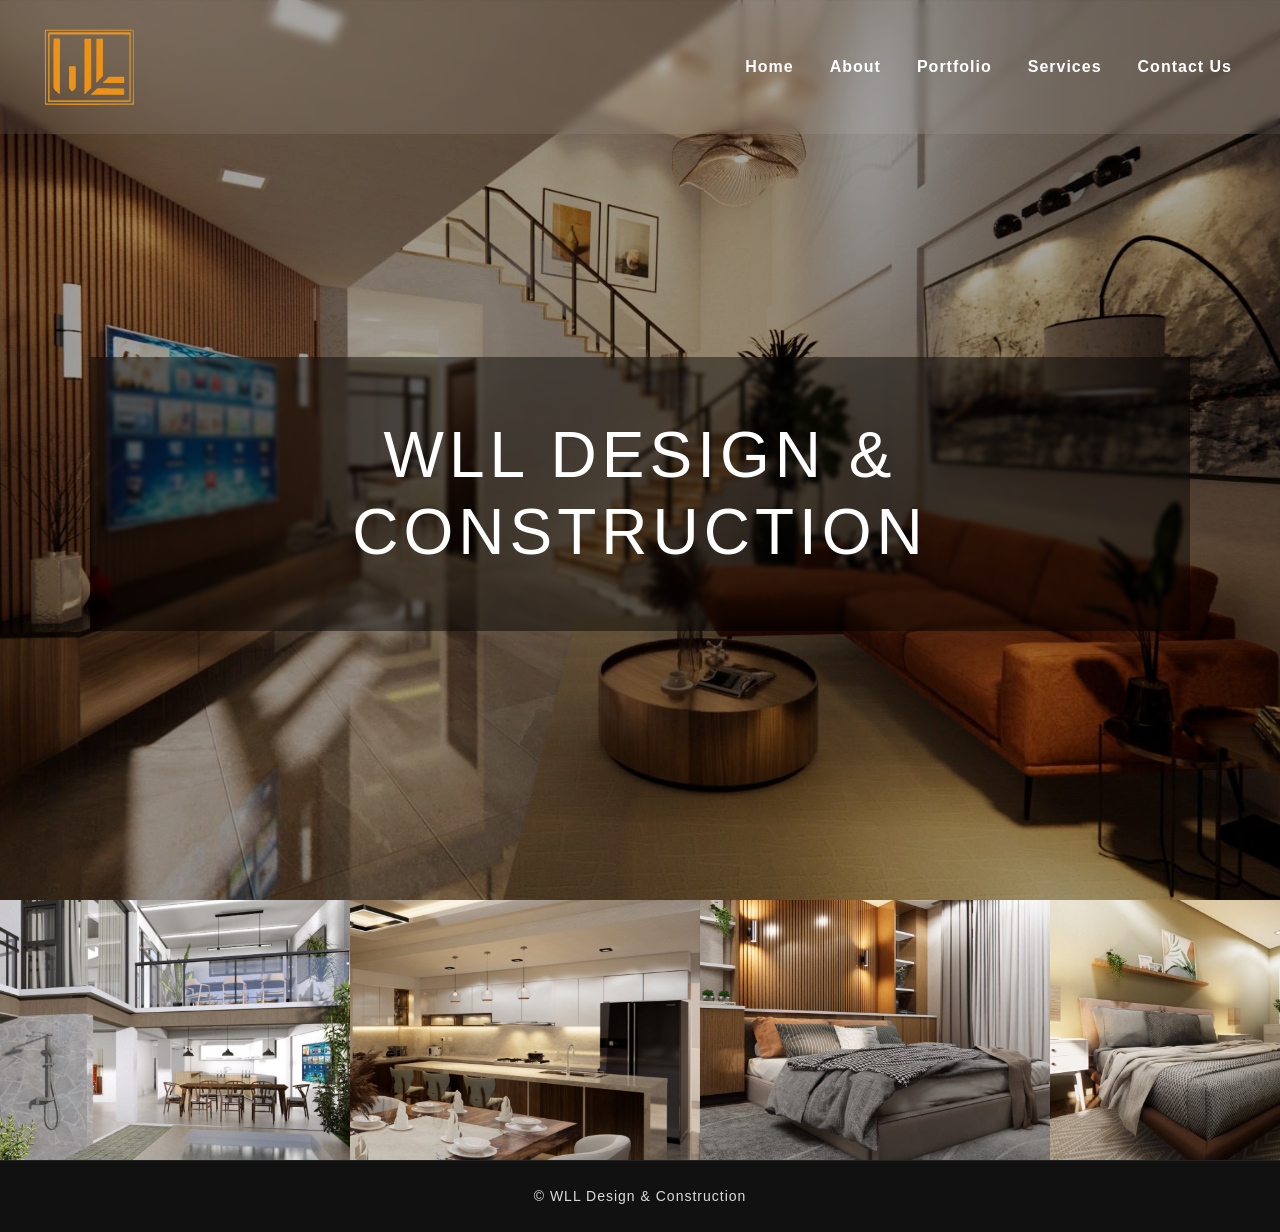
==== index.html @ c5331199 "Add files via upload" ====
<!DOCTYPE html>
<html lang="en">

<head>
    <meta charset="UTF-8">
    <meta name="viewport" content="width=device-width, initial-scale=1.0">

    <title>WLL Design & Construction</title>
    <link rel="icon" type="image/svg+xml" href="./assets/logo2.0.svg">

    <!-- Bootstrap CSS -->
    <link rel="stylesheet"
        href="https://cdn.jsdelivr.net/npm/bootstrap@4.0.0/dist/css/bootstrap.min.css">

    <!-- Your CSS -->
    <link rel="stylesheet" href="style.css">
</head>

<body>

    <!-- HERO SECTION -->
    <section class="hero-section">

        <!-- NAVBAR -->
        <nav class="navbar navbar-expand-lg navbar-light">

            <!-- LOGO -->
            <a class="navbar-brand WLLLogo" href="index.html">
                <img src="./assets/logo2.0.svg" alt="Logo">
            </a>

            <!-- TOGGLE BUTTON -->
            <button class="navbar-toggler" type="button" data-toggle="collapse"
                data-target="#navbarSupportedContent">

                <span class="navbar-toggler-icon"></span>

            </button>

            <!-- NAVIGATION -->
            <div class="collapse navbar-collapse" id="navbarSupportedContent">

                <ul class="navbar-nav">

                    <li class="nav-item active">
                        <a class="nav-link" href="index.html">Home</a>
                    </li>

                    <li class="nav-item">
                        <a class="nav-link" href="about.html">About</a>
                    </li>

                    <li class="nav-item">
                        <a class="nav-link" href="portfolio.html">Portfolio</a>
                    </li>

                    <li class="nav-item">
                        <a class="nav-link" href="service.html">Services</a>
                    </li>

                    <li class="nav-item">
                        <a class="nav-link" href="contact.html">Contact Us</a>
                    </li>

                </ul>

            </div>

        </nav>

        <!-- HERO CONTENT -->
        <div class="hero-content">

            <div class="hero-text-box">
                <h1>WLL DESIGN & CONSTRUCTION</h1>
            </div>

        </div>

    </section>

    <!-- MAIN CONTENT -->
    <main>

        <section class="gallery-section">

    <div class="gallery-track">

        <!-- ORIGINAL 16 -->

        <img src="./assets/1.png" alt="">
        <img src="./assets/2.png" alt="">
        <img src="./assets/3.png" alt="">
        <img src="./assets/4.png" alt="">
        <img src="./assets/5.png" alt="">
        <img src="./assets/6.png" alt="">
        <img src="./assets/7.png" alt="">
        <img src="./assets/8.png" alt="">
        <img src="./assets/9.png" alt="">
        <img src="./assets/10.png" alt="">
        <img src="./assets/11.png" alt="">
        <img src="./assets/12.png" alt="">
        <img src="./assets/13.png" alt="">
        <img src="./assets/14.png" alt="">
        <img src="./assets/15.png" alt="">
        <img src="./assets/16.png" alt="">


        <!-- DUPLICATE SAME 16 -->

        <img src="./assets/1.png" alt="">
        <img src="./assets/2.png" alt="">
        <img src="./assets/3.png" alt="">
        <img src="./assets/4.png" alt="">
        <img src="./assets/5.png" alt="">
        <img src="./assets/6.png" alt="">
        <img src="./assets/7.png" alt="">
        <img src="./assets/8.png" alt="">
        <img src="./assets/9.png" alt="">
        <img src="./assets/10.png" alt="">
        <img src="./assets/11.png" alt="">
        <img src="./assets/12.png" alt="">
        <img src="./assets/13.png" alt="">
        <img src="./assets/14.png" alt="">
        <img src="./assets/15.png" alt="">
        <img src="./assets/16.png" alt="">

    </div>

</section>

    </main>

    <!-- FOOTER -->
     <div class="footer">
        <footer>
            <p>© WLL Design & Construction</p>
        </footer>
    </div>
    <!-- REQUIRED SCRIPTS -->
    <script src="https://code.jquery.com/jquery-3.2.1.slim.min.js"></script>

    <script src="https://cdn.jsdelivr.net/npm/popper.js@1.12.9/dist/umd/popper.min.js"></script>

    <script src="https://cdn.jsdelivr.net/npm/bootstrap@4.0.0/dist/js/bootstrap.min.js"></script>

</body>

</html>
---- style.css ----
html,
body {
    margin: 0;
    padding: 0;
}

/* HERO SECTION */

.hero-section {
    background-image: url("./assets/BG.png");
    background-size: cover;
    background-position: center;
    background-repeat: no-repeat;
    min-height: 100vh;
    position: relative;
}

/* DARK OVERLAY */

.hero-section::before {
    content: "";
    position: absolute;
    inset: 0;
    background: rgba(0, 0, 0, 0.35);
}

/* KEEP CONTENT ABOVE OVERLAY */

.hero-section>* {
    position: relative;
    z-index: 2;
}

/* NAVBAR */

.navbar {
    padding: 12px 40px;
    position: sticky;
    top: 0;
    z-index: 1000;

    background: rgba(255, 255, 255, 0.08);
    backdrop-filter: blur(5px);
    -webkit-backdrop-filter: blur(5px);
}

/* LOGO */

.WLLLogo {
    width: clamp(60px, 10vw, 100px);
    height: auto;
}

.WLLLogo img {
    width: 100%;
    display: block;
}

/* NAV LINKS */

.navbar-nav {
    margin-left: auto;
}

.nav-link {
    color: white !important;
    margin-left: 20px;
    font-weight: 600;
    letter-spacing: 1px;
    transition: 0.3s ease;
}

.nav-link:hover {
    color: #d9d9d9 !important;
}

/* TOGGLER ICON WHITE */

.navbar-toggler {
    border-color: rgba(255, 255, 255, 0.5);
}

.navbar-toggler-icon {
    filter: brightness(0) invert(1);
}

/* HERO TEXT */

.hero-content {
    height: 80vh;
    display: flex;
    justify-content: center;
    align-items: center;
    text-align: center;
}

.hero-content h1 {
    color: white;
    font-size: clamp(40px, 6vw, 90px);
    font-weight: 300;
    letter-spacing: 5px;
}

.hero-text-box {
    background: rgba(0, 0, 0, 0.45);

    padding: clamp(25px, 5vw, 60px) clamp(40px, 8vw, 120px);

    width: min(90%, 1100px);

    backdrop-filter: blur(2px);
    -webkit-backdrop-filter: blur(2px);
}

/* HERO TEXT */

.hero-text-box h1 {
    color: white;

    font-size: clamp(28px, 5vw, 90px);

    font-weight: 300;

    letter-spacing: clamp(2px, 0.5vw, 5px);

    margin: 0;
}

/* MOBILE */

@media (max-width: 991px) {

    .navbar-collapse {
        text-align: center;
        margin-top: 20px;
    }

    .navbar-nav {
        width: 100%;
    }

    .navbar-nav .nav-item {
        margin: 10px 0;
    }

    .nav-link {
        margin-left: 0;
    }
}
/* MOVING GALLERY */

.gallery-section {
    width: 100%;
    overflow: hidden;
    background: white;
    padding: 0;
}

.gallery-track {
    display: flex;
    width: max-content;

    animation: moveGalleryRight 200s linear infinite;
}

.gallery-track img {
    width: 350px;
    height: 260px;
    object-fit: cover;
    flex-shrink: 0;
}

/* MOVE TO THE RIGHT */

@keyframes moveGalleryRight {
    from {
        transform: translateX(-50%);
    }

    to {
        transform: translateX(0);
    }
}

/* MOBILE */

@media (max-width: 768px) {
    .gallery-track img {
        width: 260px;
        height: 200px;
    }
}

/* FOOTER */

footer {
    text-align: center;
    padding: 25px;

    background: #111111;

    color: white;

    border-top: 1px solid rgba(255,255,255,0.08);
}

footer p {
    margin: 0;

    letter-spacing: 1px;

    font-size: 14px;

    opacity: 0.85;
}

/* CONTACT SECTION */

.contact-section {
    padding: 100px 20px;
    position: relative;
    z-index: 2;
}

/* CONTACT CONTAINER */

.contact-container {
    max-width: 800px;
    margin: auto;

    background: rgba(17, 17, 17, 0.78);

    backdrop-filter: blur(10px);
    -webkit-backdrop-filter: blur(10px);

    padding: clamp(30px, 5vw, 60px);

    border: 1px solid rgba(255, 255, 255, 0.08);

    box-shadow: 0 10px 40px rgba(0, 0, 0, 0.25);
}

/* TITLE */

.contact-container h2 {
    text-align: center;
    margin-bottom: 40px;

    font-size: clamp(32px, 4vw, 48px);
    font-weight: 300;
    letter-spacing: 3px;

    color: white;
}

/* FORM */

.contact-container form {
    display: flex;
    flex-direction: column;
    gap: 20px;
}

/* INPUTS */

.contact-container input,
.contact-container textarea {
    width: 100%;
    padding: 18px 20px;

    background: rgba(255, 255, 255, 0.06);

    border: 1px solid rgba(255, 255, 255, 0.08);

    color: white;

    outline: none;
    font-size: 16px;

    transition: 0.3s ease;

    resize: none;
}

/* PLACEHOLDER */

.contact-container input::placeholder,
.contact-container textarea::placeholder {
    color: rgba(255, 255, 255, 0.6);
}

/* FOCUS */

.contact-container input:focus,
.contact-container textarea:focus {
    border-color: rgba(255, 255, 255, 0.3);
}

/* BUTTON */

.contact-container button {
    padding: 18px;

    background: white;

    color: black;

    border: none;

    font-size: 15px;
    font-weight: 600;
    letter-spacing: 2px;

    cursor: pointer;

    transition: 0.3s ease;
}

.contact-container button:hover {
    background: #d9d9d9;
}
/* THANK YOU POPUP */

.thank-you-popup {
    position: fixed;
    inset: 0;

    background: rgba(0, 0, 0, 0.65);

    display: none;
    justify-content: center;
    align-items: center;

    z-index: 9999;
}

.thank-you-popup.show {
    display: flex;
}

.thank-you-box {
    background: white;

    width: min(90%, 520px);

    padding: 45px 35px;

    text-align: center;

    border-radius: 12px;

    box-shadow: 0 20px 60px rgba(0, 0, 0, 0.35);
}

.thank-you-box img {
    width: 160px;
    margin-bottom: 25px;
}

.thank-you-box h2 {
    font-size: clamp(24px, 4vw, 34px);
    margin-bottom: 15px;
    color: #111;
}

.thank-you-box p {
    color: #555;
    margin-bottom: 30px;
    line-height: 1.6;
}

.thank-you-box button {
    padding: 12px 35px;

    border: 1px solid #111;

    background: white;

    color: #111;

    cursor: pointer;

    font-weight: 600;

    transition: 0.3s ease;
}

.thank-you-box button:hover {
    background: #111;
    color: white;
}

.contact-grid {
    max-width: 1100px;
    display: grid;
    grid-template-columns: 1fr 1fr;
    padding: 0;
    overflow: hidden;
}

.contact-form-area {
    padding: clamp(30px, 5vw, 60px);
}

.contact-info-area {
    padding: clamp(30px, 5vw, 60px);
    background: rgba(0, 0, 0, 0.35);
    color: white;
}

.contact-info-area h3 {
    margin-bottom: 20px;
    font-size: 28px;
}

.contact-info-area > p {
    margin-bottom: 35px;
    opacity: 0.75;
    line-height: 1.7;
}

.contact-info-item {
    display: flex;
    gap: 18px;
    margin-bottom: 28px;
    align-items: flex-start;
}

.contact-info-item span {
    font-size: 22px;
}

.contact-info-item p {
    margin: 0;
    line-height: 1.6;
    opacity: 0.85;
}

@media (max-width: 768px) {
    .contact-grid {
        grid-template-columns: 1fr;
    }
}
/* CONTACT LINKS */

.contact-link {
    color: #f0a23a;

    text-decoration: none;

    font-weight: 500;

    transition: 0.3s ease;
}

.contact-link:hover {
    color: #ffbe63;

    text-decoration: none;
}
/* ABOUT SECTION */

.about-section {
    padding: 100px 8%;
    background: #f8f8f8;
}

.about-container {
    display: flex;
    align-items: center;
    gap: 60px;
    flex-wrap: wrap;
}

.about-image,
.about-content {
    flex: 1;
    min-width: 320px;
}

.about-image img {
    width: 100%;
    border-radius: 18px;
    object-fit: cover;
    box-shadow: 0 10px 35px rgba(0, 0, 0, 0.15);
}

.section-label {
    color: #c48a2d;
    font-size: 14px;
    font-weight: 700;
    letter-spacing: 2px;
}

.about-content h2 {
    margin: 18px 0;
    color: #111;
    font-size: clamp(32px, 4vw, 50px);
    font-weight: 400;
    line-height: 1.2;
}

.about-content p {
    color: #555;
    font-size: 16px;
    line-height: 1.8;
}
.mission-vision-container{
    display: flex;
    flex-direction: column;
    gap: 30px;
    margin-top: 40px;
}

.info-card{
    background: #f8f8f8;
    padding: 35px;
    border-left: 4px solid #c58b2b;
}

.info-card h3{
    font-size: 2rem;
    margin-bottom: 20px;
}

.info-card p{
    line-height: 1.9;
    color: #555;
}

@media (max-width: 768px) {
    .about-section {
        padding: 80px 6%;
    }
}

.portfolio-feed {
    padding: 100px 20px;
    background: #f6f6f6;
}

.insta-post {
    max-width: 620px;
    margin: 0 auto 50px;
    background: white;
    border-radius: 18px;
    overflow: hidden;
    box-shadow: 0 10px 40px rgba(0, 0, 0, 0.08);
    border: 1px solid rgba(0,0,0,0.05);
}

.post-header {
    display: flex;
    align-items: center;
    gap: 14px;
    padding: 18px 20px;
}

.post-header img {
    width: 52px;
    height: 52px;
    border-radius: 50%;
    object-fit: cover;
    border: 2px solid #EE911D;
}

.post-header h4 {
    margin: 0;
    font-size: 16px;
    font-weight: 700;
    color: #111;
}

.post-header p {
    margin: 0;
    font-size: 13px;
    color: #777;
}

/* SWIPER IMAGE SLIDER */

.project-swiper {
    width: 100%;
    height: 650px;
    cursor: grab;
}

.project-swiper:active {
    cursor: grabbing;
}

.project-swiper img {
    width: 100%;
    height: 650px;
    object-fit: cover;
    user-select: none;
    -webkit-user-drag: none;
}

/* SWIPER DOTS */

.swiper-pagination-bullet {
    background: rgba(255,255,255,0.8);
    opacity: 1;
}

.swiper-pagination-bullet-active {
    background: #EE911D;
}

/* SWIPER ARROWS */

.swiper-button-prev,
.swiper-button-next {
    color: white;
    opacity: 0;
    transition: 0.3s ease;
}

.project-swiper:hover .swiper-button-prev,
.project-swiper:hover .swiper-button-next {
    opacity: 1;
}

/* INSTAGRAM ACTION AREA */

.post-actions {
    display: flex;
    justify-content: space-between;
    align-items: center;
    padding: 16px 20px 8px;
}

.left-actions {
    display: flex;
    align-items: center;
    gap: 18px;
}

.post-actions button,
.post-actions a {
    background: none;
    border: none;
    padding: 0;
    cursor: pointer;
    color: #111;
    transition: 0.3s ease;
    text-decoration: none;
}

.post-actions i {
    font-size: 26px;
}

.post-actions button:hover,
.post-actions a:hover {
    transform: scale(1.08);
}

.like-btn.liked i {
    font-weight: 900;
    color: #ed4956;
}

.save-btn.active i {
    font-weight: 900;
}

/* LIKE COUNT */

.like-count {
    padding: 0 20px;
    font-weight: 700;
    color: #111;
    margin-bottom: 10px;
}

/* CAPTION */

.post-caption {
    padding: 0 20px 24px;
    color: #444;
    line-height: 1.8;
    font-size: 15px;
}

.post-caption strong {
    color: #111;
}

/* MOBILE */

@media (max-width: 768px) {
    .portfolio-feed {
        padding: 70px 15px;
    }

    .insta-post {
        border-radius: 14px;
    }

    .project-swiper,
    .project-swiper img {
        height: 420px;
    }

    .post-actions i {
        font-size: 24px;
    }
}

.share-btn {
    position: relative;
}

.share-btn::after {
    content: "Link copied!";
    position: absolute;
    bottom: 42px;
    left: 50%;
    transform: translateX(-50%) translateY(8px);

    background: #FCEECA;
    color: #111;
    border: 1px solid #DDB579;
    padding: 10px 14px;
    border-radius: 6px;

    font-size: 13px;
    white-space: nowrap;

    opacity: 0;
    pointer-events: none;
    transition: 0.15s ease;
    z-index: 9999;
}

.share-btn::before {
    content: "";
    position: absolute;
    bottom: 33px;
    left: 50%;
    transform: translateX(-50%);

    border-width: 9px 8px 0 8px;
    border-style: solid;
    border-color: #FCEECA transparent transparent transparent;

    opacity: 0;
    transition: .15s ease;
    z-index: 9999;
}

.share-btn.copied::after,
.share-btn.copied::before {
    opacity: 1;
}

.share-btn.copied::after {
    transform: translateX(-50%) translateY(0);
}

.insta-post {
    overflow: visible;
}

.post-actions {
    position: relative;
    z-index: 20;
}

.share-btn {
    position: relative;
    z-index: 30;
}

.project-swiper {
    position: relative;
    z-index: 1;
}
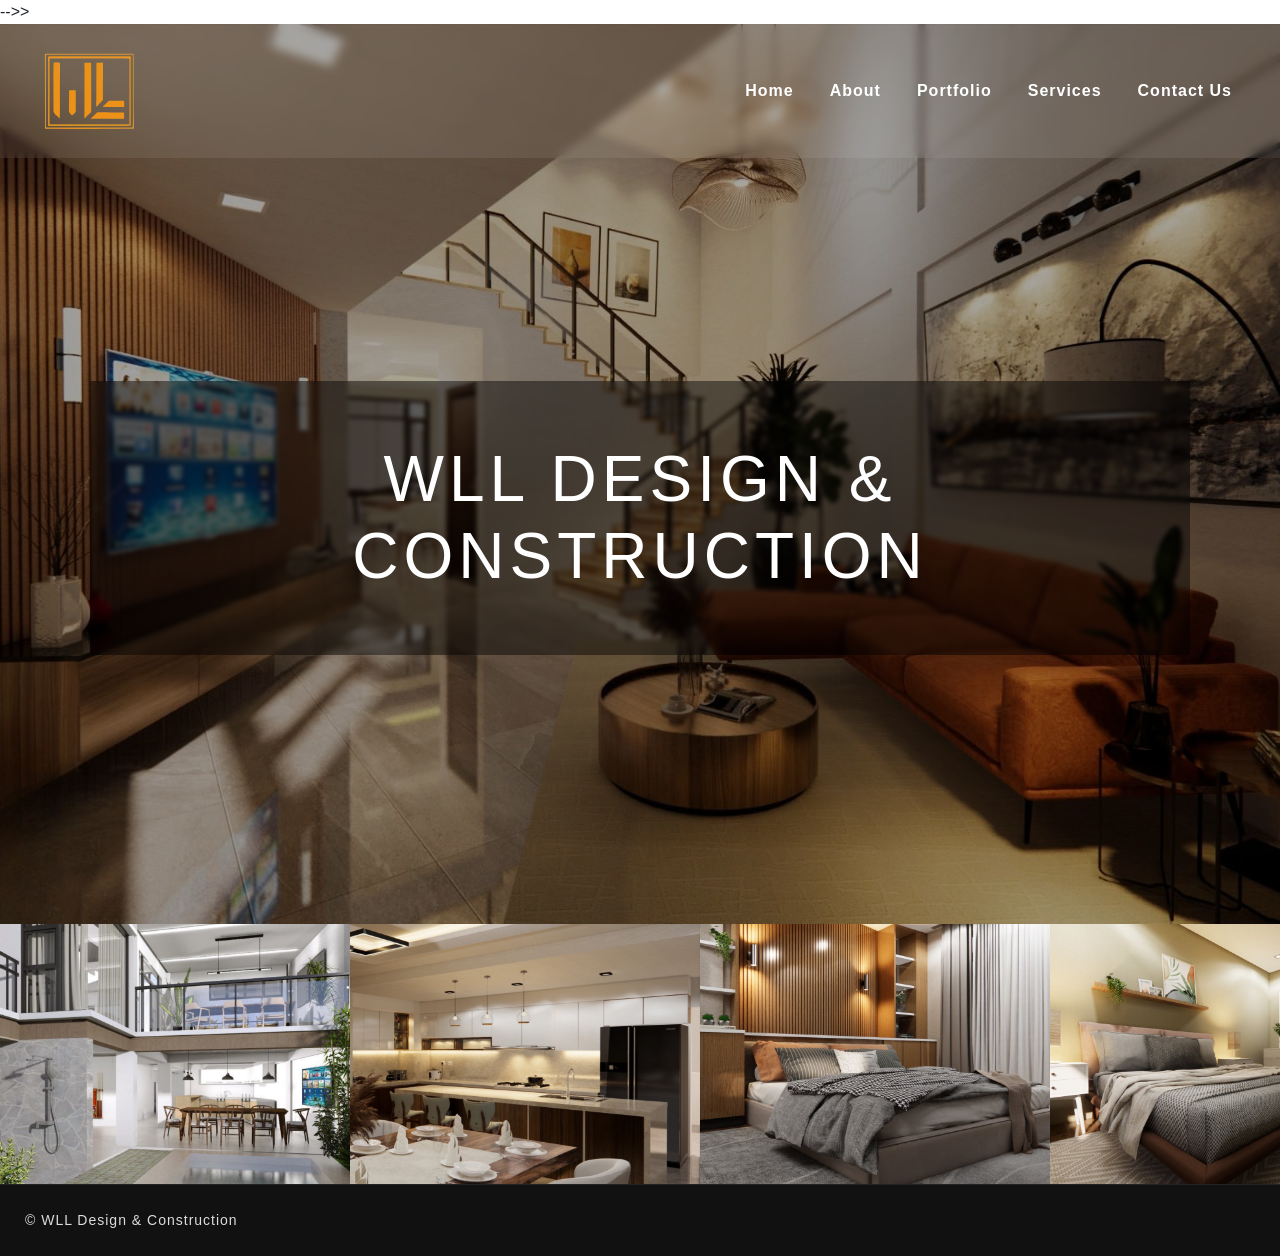
==== commit 62bfd881: "Justify Part 2 Justified all paragraphs" ====
--- a/index.html
+++ b/index.html
@@ -15,6 +15,25 @@
     <!-- Your CSS -->
     <link rel="stylesheet" href="style.css">
 </head>
+
+<!-- No Copying or Saving Image -->
+<script>
+document.addEventListener("contextmenu", function (e) {
+    if (e.target.tagName === "IMG") {
+        e.preventDefault();
+    }
+});
+
+document.addEventListener("dragstart", function (e) {
+    if (e.target.tagName === "IMG") {
+        e.preventDefault();
+    }
+});
+
+document.querySelectorAll("img").forEach(img => {
+    img.setAttribute("draggable", "false");
+});
+</script>-->>
 
 <body>
 
--- a/style.css
+++ b/style.css
@@ -1,780 +1,1234 @@
-html,
-body {
-    margin: 0;
-    padding: 0;
-}
-
-/* HERO SECTION */
-
-.hero-section {
-    background-image: url("./assets/BG.png");
-    background-size: cover;
-    background-position: center;
-    background-repeat: no-repeat;
-    min-height: 100vh;
-    position: relative;
-}
-
-/* DARK OVERLAY */
-
-.hero-section::before {
-    content: "";
-    position: absolute;
-    inset: 0;
-    background: rgba(0, 0, 0, 0.35);
-}
-
-/* KEEP CONTENT ABOVE OVERLAY */
-
-.hero-section>* {
-    position: relative;
-    z-index: 2;
-}
-
-/* NAVBAR */
-
-.navbar {
-    padding: 12px 40px;
-    position: sticky;
-    top: 0;
-    z-index: 1000;
-
-    background: rgba(255, 255, 255, 0.08);
-    backdrop-filter: blur(5px);
-    -webkit-backdrop-filter: blur(5px);
-}
-
-/* LOGO */
-
-.WLLLogo {
-    width: clamp(60px, 10vw, 100px);
-    height: auto;
-}
-
-.WLLLogo img {
-    width: 100%;
-    display: block;
-}
-
-/* NAV LINKS */
-
-.navbar-nav {
-    margin-left: auto;
-}
-
-.nav-link {
-    color: white !important;
-    margin-left: 20px;
-    font-weight: 600;
-    letter-spacing: 1px;
-    transition: 0.3s ease;
-}
-
-.nav-link:hover {
-    color: #d9d9d9 !important;
-}
-
-/* TOGGLER ICON WHITE */
-
-.navbar-toggler {
-    border-color: rgba(255, 255, 255, 0.5);
-}
-
-.navbar-toggler-icon {
-    filter: brightness(0) invert(1);
-}
-
-/* HERO TEXT */
-
-.hero-content {
-    height: 80vh;
-    display: flex;
-    justify-content: center;
-    align-items: center;
-    text-align: center;
-}
-
-.hero-content h1 {
-    color: white;
-    font-size: clamp(40px, 6vw, 90px);
-    font-weight: 300;
-    letter-spacing: 5px;
-}
-
-.hero-text-box {
-    background: rgba(0, 0, 0, 0.45);
-
-    padding: clamp(25px, 5vw, 60px) clamp(40px, 8vw, 120px);
-
-    width: min(90%, 1100px);
-
-    backdrop-filter: blur(2px);
-    -webkit-backdrop-filter: blur(2px);
-}
-
-/* HERO TEXT */
-
-.hero-text-box h1 {
-    color: white;
-
-    font-size: clamp(28px, 5vw, 90px);
-
-    font-weight: 300;
-
-    letter-spacing: clamp(2px, 0.5vw, 5px);
-
-    margin: 0;
-}
-
-/* MOBILE */
-
-@media (max-width: 991px) {
-
-    .navbar-collapse {
-        text-align: center;
-        margin-top: 20px;
-    }
-
-    .navbar-nav {
-        width: 100%;
-    }
-
-    .navbar-nav .nav-item {
-        margin: 10px 0;
-    }
-
-    .nav-link {
-        margin-left: 0;
-    }
-}
-/* MOVING GALLERY */
-
-.gallery-section {
-    width: 100%;
-    overflow: hidden;
-    background: white;
-    padding: 0;
-}
-
-.gallery-track {
-    display: flex;
-    width: max-content;
-
-    animation: moveGalleryRight 200s linear infinite;
-}
-
-.gallery-track img {
-    width: 350px;
-    height: 260px;
-    object-fit: cover;
-    flex-shrink: 0;
-}
-
-/* MOVE TO THE RIGHT */
-
-@keyframes moveGalleryRight {
-    from {
-        transform: translateX(-50%);
-    }
-
-    to {
-        transform: translateX(0);
-    }
-}
-
-/* MOBILE */
-
-@media (max-width: 768px) {
-    .gallery-track img {
-        width: 260px;
-        height: 200px;
-    }
-}
-
-/* FOOTER */
-
-footer {
-    text-align: center;
-    padding: 25px;
-
-    background: #111111;
-
-    color: white;
-
-    border-top: 1px solid rgba(255,255,255,0.08);
-}
-
-footer p {
-    margin: 0;
-
-    letter-spacing: 1px;
-
-    font-size: 14px;
-
-    opacity: 0.85;
-}
-
-/* CONTACT SECTION */
-
-.contact-section {
-    padding: 100px 20px;
-    position: relative;
-    z-index: 2;
-}
-
-/* CONTACT CONTAINER */
-
-.contact-container {
-    max-width: 800px;
-    margin: auto;
-
-    background: rgba(17, 17, 17, 0.78);
-
-    backdrop-filter: blur(10px);
-    -webkit-backdrop-filter: blur(10px);
-
-    padding: clamp(30px, 5vw, 60px);
-
-    border: 1px solid rgba(255, 255, 255, 0.08);
-
-    box-shadow: 0 10px 40px rgba(0, 0, 0, 0.25);
-}
-
-/* TITLE */
-
-.contact-container h2 {
-    text-align: center;
-    margin-bottom: 40px;
-
-    font-size: clamp(32px, 4vw, 48px);
-    font-weight: 300;
-    letter-spacing: 3px;
-
-    color: white;
-}
-
-/* FORM */
-
-.contact-container form {
-    display: flex;
-    flex-direction: column;
-    gap: 20px;
-}
-
-/* INPUTS */
-
-.contact-container input,
-.contact-container textarea {
-    width: 100%;
-    padding: 18px 20px;
-
-    background: rgba(255, 255, 255, 0.06);
-
-    border: 1px solid rgba(255, 255, 255, 0.08);
-
-    color: white;
-
-    outline: none;
-    font-size: 16px;
-
-    transition: 0.3s ease;
-
-    resize: none;
-}
-
-/* PLACEHOLDER */
-
-.contact-container input::placeholder,
-.contact-container textarea::placeholder {
-    color: rgba(255, 255, 255, 0.6);
-}
-
-/* FOCUS */
-
-.contact-container input:focus,
-.contact-container textarea:focus {
-    border-color: rgba(255, 255, 255, 0.3);
-}
-
-/* BUTTON */
-
-.contact-container button {
-    padding: 18px;
-
-    background: white;
-
-    color: black;
-
-    border: none;
-
-    font-size: 15px;
-    font-weight: 600;
-    letter-spacing: 2px;
-
-    cursor: pointer;
-
-    transition: 0.3s ease;
-}
-
-.contact-container button:hover {
-    background: #d9d9d9;
-}
-/* THANK YOU POPUP */
-
-.thank-you-popup {
-    position: fixed;
-    inset: 0;
-
-    background: rgba(0, 0, 0, 0.65);
-
-    display: none;
-    justify-content: center;
-    align-items: center;
-
-    z-index: 9999;
-}
-
-.thank-you-popup.show {
-    display: flex;
-}
-
-.thank-you-box {
-    background: white;
-
-    width: min(90%, 520px);
-
-    padding: 45px 35px;
-
-    text-align: center;
-
-    border-radius: 12px;
-
-    box-shadow: 0 20px 60px rgba(0, 0, 0, 0.35);
-}
-
-.thank-you-box img {
-    width: 160px;
-    margin-bottom: 25px;
-}
-
-.thank-you-box h2 {
-    font-size: clamp(24px, 4vw, 34px);
-    margin-bottom: 15px;
-    color: #111;
-}
-
-.thank-you-box p {
-    color: #555;
-    margin-bottom: 30px;
-    line-height: 1.6;
-}
-
-.thank-you-box button {
-    padding: 12px 35px;
-
-    border: 1px solid #111;
-
-    background: white;
-
-    color: #111;
-
-    cursor: pointer;
-
-    font-weight: 600;
-
-    transition: 0.3s ease;
-}
-
-.thank-you-box button:hover {
-    background: #111;
-    color: white;
-}
-
-.contact-grid {
-    max-width: 1100px;
-    display: grid;
-    grid-template-columns: 1fr 1fr;
-    padding: 0;
-    overflow: hidden;
-}
-
-.contact-form-area {
-    padding: clamp(30px, 5vw, 60px);
-}
-
-.contact-info-area {
-    padding: clamp(30px, 5vw, 60px);
-    background: rgba(0, 0, 0, 0.35);
-    color: white;
-}
-
-.contact-info-area h3 {
-    margin-bottom: 20px;
-    font-size: 28px;
-}
-
-.contact-info-area > p {
-    margin-bottom: 35px;
-    opacity: 0.75;
-    line-height: 1.7;
-}
-
-.contact-info-item {
-    display: flex;
-    gap: 18px;
-    margin-bottom: 28px;
-    align-items: flex-start;
-}
-
-.contact-info-item span {
-    font-size: 22px;
-}
-
-.contact-info-item p {
-    margin: 0;
-    line-height: 1.6;
-    opacity: 0.85;
-}
-
-@media (max-width: 768px) {
-    .contact-grid {
-        grid-template-columns: 1fr;
-    }
-}
-/* CONTACT LINKS */
-
-.contact-link {
-    color: #f0a23a;
-
-    text-decoration: none;
-
-    font-weight: 500;
-
-    transition: 0.3s ease;
-}
-
-.contact-link:hover {
-    color: #ffbe63;
-
-    text-decoration: none;
-}
-/* ABOUT SECTION */
-
-.about-section {
-    padding: 100px 8%;
-    background: #f8f8f8;
-}
-
-.about-container {
-    display: flex;
-    align-items: center;
-    gap: 60px;
-    flex-wrap: wrap;
-}
-
-.about-image,
-.about-content {
-    flex: 1;
-    min-width: 320px;
-}
-
-.about-image img {
-    width: 100%;
-    border-radius: 18px;
-    object-fit: cover;
-    box-shadow: 0 10px 35px rgba(0, 0, 0, 0.15);
-}
-
-.section-label {
-    color: #c48a2d;
-    font-size: 14px;
-    font-weight: 700;
-    letter-spacing: 2px;
-}
-
-.about-content h2 {
-    margin: 18px 0;
-    color: #111;
-    font-size: clamp(32px, 4vw, 50px);
-    font-weight: 400;
-    line-height: 1.2;
-}
-
-.about-content p {
-    color: #555;
-    font-size: 16px;
-    line-height: 1.8;
-}
-.mission-vision-container{
-    display: flex;
-    flex-direction: column;
-    gap: 30px;
-    margin-top: 40px;
-}
-
-.info-card{
-    background: #f8f8f8;
-    padding: 35px;
-    border-left: 4px solid #c58b2b;
-}
-
-.info-card h3{
-    font-size: 2rem;
-    margin-bottom: 20px;
-}
-
-.info-card p{
-    line-height: 1.9;
-    color: #555;
-}
-
-@media (max-width: 768px) {
-    .about-section {
-        padding: 80px 6%;
-    }
-}
-
-.portfolio-feed {
-    padding: 100px 20px;
-    background: #f6f6f6;
-}
-
-.insta-post {
-    max-width: 620px;
-    margin: 0 auto 50px;
-    background: white;
-    border-radius: 18px;
-    overflow: hidden;
-    box-shadow: 0 10px 40px rgba(0, 0, 0, 0.08);
-    border: 1px solid rgba(0,0,0,0.05);
-}
-
-.post-header {
-    display: flex;
-    align-items: center;
-    gap: 14px;
-    padding: 18px 20px;
-}
-
-.post-header img {
-    width: 52px;
-    height: 52px;
-    border-radius: 50%;
-    object-fit: cover;
-    border: 2px solid #EE911D;
-}
-
-.post-header h4 {
-    margin: 0;
-    font-size: 16px;
-    font-weight: 700;
-    color: #111;
-}
-
-.post-header p {
-    margin: 0;
-    font-size: 13px;
-    color: #777;
-}
-
-/* SWIPER IMAGE SLIDER */
-
-.project-swiper {
-    width: 100%;
-    height: 650px;
-    cursor: grab;
-}
-
-.project-swiper:active {
-    cursor: grabbing;
-}
-
-.project-swiper img {
-    width: 100%;
-    height: 650px;
-    object-fit: cover;
-    user-select: none;
-    -webkit-user-drag: none;
-}
-
-/* SWIPER DOTS */
-
-.swiper-pagination-bullet {
-    background: rgba(255,255,255,0.8);
-    opacity: 1;
-}
-
-.swiper-pagination-bullet-active {
-    background: #EE911D;
-}
-
-/* SWIPER ARROWS */
-
-.swiper-button-prev,
-.swiper-button-next {
-    color: white;
-    opacity: 0;
-    transition: 0.3s ease;
-}
-
-.project-swiper:hover .swiper-button-prev,
-.project-swiper:hover .swiper-button-next {
-    opacity: 1;
-}
-
-/* INSTAGRAM ACTION AREA */
-
-.post-actions {
-    display: flex;
-    justify-content: space-between;
-    align-items: center;
-    padding: 16px 20px 8px;
-}
-
-.left-actions {
-    display: flex;
-    align-items: center;
-    gap: 18px;
-}
-
-.post-actions button,
-.post-actions a {
-    background: none;
-    border: none;
-    padding: 0;
-    cursor: pointer;
-    color: #111;
-    transition: 0.3s ease;
-    text-decoration: none;
-}
-
-.post-actions i {
-    font-size: 26px;
-}
-
-.post-actions button:hover,
-.post-actions a:hover {
-    transform: scale(1.08);
-}
-
-.like-btn.liked i {
-    font-weight: 900;
-    color: #ed4956;
-}
-
-.save-btn.active i {
-    font-weight: 900;
-}
-
-/* LIKE COUNT */
-
-.like-count {
-    padding: 0 20px;
-    font-weight: 700;
-    color: #111;
-    margin-bottom: 10px;
-}
-
-/* CAPTION */
-
-.post-caption {
-    padding: 0 20px 24px;
-    color: #444;
-    line-height: 1.8;
-    font-size: 15px;
-}
-
-.post-caption strong {
-    color: #111;
-}
-
-/* MOBILE */
-
-@media (max-width: 768px) {
-    .portfolio-feed {
-        padding: 70px 15px;
-    }
-
-    .insta-post {
-        border-radius: 14px;
-    }
-
-    .project-swiper,
-    .project-swiper img {
-        height: 420px;
-    }
-
-    .post-actions i {
-        font-size: 24px;
-    }
-}
-
-.share-btn {
-    position: relative;
-}
-
-.share-btn::after {
-    content: "Link copied!";
-    position: absolute;
-    bottom: 42px;
-    left: 50%;
-    transform: translateX(-50%) translateY(8px);
-
-    background: #FCEECA;
-    color: #111;
-    border: 1px solid #DDB579;
-    padding: 10px 14px;
-    border-radius: 6px;
-
-    font-size: 13px;
-    white-space: nowrap;
-
-    opacity: 0;
-    pointer-events: none;
-    transition: 0.15s ease;
-    z-index: 9999;
-}
-
-.share-btn::before {
-    content: "";
-    position: absolute;
-    bottom: 33px;
-    left: 50%;
-    transform: translateX(-50%);
-
-    border-width: 9px 8px 0 8px;
-    border-style: solid;
-    border-color: #FCEECA transparent transparent transparent;
-
-    opacity: 0;
-    transition: .15s ease;
-    z-index: 9999;
-}
-
-.share-btn.copied::after,
-.share-btn.copied::before {
-    opacity: 1;
-}
-
-.share-btn.copied::after {
-    transform: translateX(-50%) translateY(0);
-}
-
-.insta-post {
-    overflow: visible;
-}
-
-.post-actions {
-    position: relative;
-    z-index: 20;
-}
-
-.share-btn {
-    position: relative;
-    z-index: 30;
-}
-
-.project-swiper {
-    position: relative;
-    z-index: 1;
+html,
+body {
+    margin: 0;
+    padding: 0;
+}
+
+/* HERO SECTION */
+
+.hero-section {
+    background-image: url("./assets/BG.png");
+    background-size: cover;
+    background-position: center;
+    background-repeat: no-repeat;
+    min-height: 100vh;
+    position: relative;
+}
+
+/* DARK OVERLAY */
+
+.hero-section::before {
+    content: "";
+    position: absolute;
+    inset: 0;
+    background: rgba(0, 0, 0, 0.35);
+}
+
+/* KEEP CONTENT ABOVE OVERLAY */
+
+.hero-section>* {
+    position: relative;
+    z-index: 2;
+}
+
+/* NAVBAR */
+
+.navbar {
+    padding: 12px 40px;
+    position: sticky;
+    top: 0;
+    z-index: 1000;
+
+    background: rgba(255, 255, 255, 0.08);
+    backdrop-filter: blur(5px);
+    -webkit-backdrop-filter: blur(5px);
+}
+
+/* LOGO */
+
+.WLLLogo {
+    width: clamp(60px, 10vw, 100px);
+    height: auto;
+}
+
+.WLLLogo img {
+    width: 100%;
+    display: block;
+}
+
+/* NAV LINKS */
+
+.navbar-nav {
+    margin-left: auto;
+}
+
+.nav-link {
+    color: white !important;
+    margin-left: 20px;
+    font-weight: 600;
+    letter-spacing: 1px;
+    transition: 0.3s ease;
+}
+
+.nav-link:hover {
+    color: #d9d9d9 !important;
+}
+
+/* TOGGLER ICON WHITE */
+
+.navbar-toggler {
+    border-color: rgba(255, 255, 255, 0.5);
+}
+
+.navbar-toggler-icon {
+    filter: brightness(0) invert(1);
+}
+
+/* HERO TEXT */
+
+.hero-content {
+    height: 80vh;
+    display: flex;
+    justify-content: center;
+    align-items: center;
+    text-align: center;
+}
+
+.hero-content h1 {
+    color: white;
+    font-size: clamp(40px, 6vw, 90px);
+    font-weight: 300;
+    letter-spacing: 5px;
+}
+
+.hero-text-box {
+    background: rgba(0, 0, 0, 0.45);
+
+    padding: clamp(25px, 5vw, 60px) clamp(40px, 8vw, 120px);
+
+    width: min(90%, 1100px);
+
+    backdrop-filter: blur(2px);
+    -webkit-backdrop-filter: blur(2px);
+}
+
+/* HERO TEXT */
+
+.hero-text-box h1 {
+    color: white;
+
+    font-size: clamp(28px, 5vw, 90px);
+
+    font-weight: 300;
+
+    letter-spacing: clamp(2px, 0.5vw, 5px);
+
+    margin: 0;
+}
+
+/* MOBILE */
+
+@media (max-width: 991px) {
+
+    .navbar-collapse {
+        text-align: center;
+        margin-top: 20px;
+    }
+
+    .navbar-nav {
+        width: 100%;
+    }
+
+    .navbar-nav .nav-item {
+        margin: 10px 0;
+    }
+
+    .nav-link {
+        margin-left: 0;
+    }
+}
+/* MOVING GALLERY */
+
+.gallery-section {
+    width: 100%;
+    overflow: hidden;
+    background: white;
+    padding: 0;
+}
+
+.gallery-track {
+    display: flex;
+    width: max-content;
+
+    animation: moveGalleryRight 200s linear infinite;
+}
+
+.gallery-track img {
+    width: 350px;
+    height: 260px;
+    object-fit: cover;
+    flex-shrink: 0;
+}
+
+/* MOVE TO THE RIGHT */
+
+@keyframes moveGalleryRight {
+    from {
+        transform: translateX(-50%);
+    }
+
+    to {
+        transform: translateX(0);
+    }
+}
+
+/* MOBILE */
+
+@media (max-width: 768px) {
+    .gallery-track img {
+        width: 260px;
+        height: 200px;
+    }
+}
+
+/* FOOTER */
+
+footer {
+    text-align: center;
+    padding: 25px;
+
+    background: #111111;
+
+    color: white;
+
+    border-top: 1px solid rgba(255,255,255,0.08);
+}
+
+footer p {
+    margin: 0;
+
+    letter-spacing: 1px;
+
+    font-size: 14px;
+
+    opacity: 0.85;
+}
+
+/* CONTACT SECTION */
+
+.contact-section {
+    padding: 100px 20px;
+    position: relative;
+    z-index: 2;
+}
+
+/* CONTACT CONTAINER */
+
+.contact-container {
+    max-width: 800px;
+    margin: auto;
+
+    background: rgba(17, 17, 17, 0.78);
+
+    backdrop-filter: blur(10px);
+    -webkit-backdrop-filter: blur(10px);
+
+    padding: clamp(30px, 5vw, 60px);
+
+    border: 1px solid rgba(255, 255, 255, 0.08);
+
+    box-shadow: 0 10px 40px rgba(0, 0, 0, 0.25);
+}
+
+/* TITLE */
+
+.contact-container h2 {
+    text-align: center;
+    margin-bottom: 40px;
+
+    font-size: clamp(32px, 4vw, 48px);
+    font-weight: 300;
+    letter-spacing: 3px;
+
+    color: white;
+}
+
+/* FORM */
+
+.contact-container form {
+    display: flex;
+    flex-direction: column;
+    gap: 20px;
+}
+
+/* INPUTS */
+
+.contact-container input,
+.contact-container textarea {
+    width: 100%;
+    padding: 18px 20px;
+
+    background: rgba(255, 255, 255, 0.06);
+
+    border: 1px solid rgba(255, 255, 255, 0.08);
+
+    color: white;
+
+    outline: none;
+    font-size: 16px;
+
+    transition: 0.3s ease;
+
+    resize: none;
+}
+
+/* PLACEHOLDER */
+
+.contact-container input::placeholder,
+.contact-container textarea::placeholder {
+    color: rgba(255, 255, 255, 0.6);
+}
+
+/* FOCUS */
+
+.contact-container input:focus,
+.contact-container textarea:focus {
+    border-color: rgba(255, 255, 255, 0.3);
+}
+
+/* BUTTON */
+
+.contact-container button {
+    padding: 18px;
+
+    background: white;
+
+    color: black;
+
+    border: none;
+
+    font-size: 15px;
+    font-weight: 600;
+    letter-spacing: 2px;
+
+    cursor: pointer;
+
+    transition: 0.3s ease;
+}
+
+.contact-container button:hover {
+    background: #d9d9d9;
+}
+/* THANK YOU POPUP */
+
+.thank-you-popup {
+    position: fixed;
+    inset: 0;
+
+    background: rgba(0, 0, 0, 0.65);
+
+    display: none;
+    justify-content: center;
+    align-items: center;
+
+    z-index: 9999;
+}
+
+.thank-you-popup.show {
+    display: flex;
+}
+
+.thank-you-box {
+    background: white;
+
+    width: min(90%, 520px);
+
+    padding: 45px 35px;
+
+    text-align: center;
+
+    border-radius: 12px;
+
+    box-shadow: 0 20px 60px rgba(0, 0, 0, 0.35);
+}
+
+.thank-you-box img {
+    width: 160px;
+    margin-bottom: 25px;
+}
+
+.thank-you-box h2 {
+    font-size: clamp(24px, 4vw, 34px);
+    margin-bottom: 15px;
+    color: #111;
+}
+
+.thank-you-box p {
+    color: #555;
+    margin-bottom: 30px;
+    line-height: 1.6;
+}
+
+.thank-you-box button {
+    padding: 12px 35px;
+
+    border: 1px solid #111;
+
+    background: white;
+
+    color: #111;
+
+    cursor: pointer;
+
+    font-weight: 600;
+
+    transition: 0.3s ease;
+}
+
+.thank-you-box button:hover {
+    background: #111;
+    color: white;
+}
+
+.contact-grid {
+    max-width: 1100px;
+    display: grid;
+    grid-template-columns: 1fr 1fr;
+    padding: 0;
+    overflow: hidden;
+}
+
+.contact-form-area {
+    padding: clamp(30px, 5vw, 60px);
+}
+
+.contact-info-area {
+    padding: clamp(30px, 5vw, 60px);
+    background: rgba(0, 0, 0, 0.35);
+    color: white;
+}
+
+.contact-info-area h3 {
+    margin-bottom: 20px;
+    font-size: 28px;
+}
+
+.contact-info-area > p {
+    margin-bottom: 35px;
+    opacity: 0.75;
+    line-height: 1.7;
+}
+
+.contact-info-item {
+    display: flex;
+    gap: 18px;
+    margin-bottom: 28px;
+    align-items: flex-start;
+}
+
+.contact-info-item span {
+    font-size: 22px;
+}
+
+.contact-info-item p {
+    margin: 0;
+    line-height: 1.6;
+    opacity: 0.85;
+}
+
+@media (max-width: 768px) {
+    .contact-grid {
+        grid-template-columns: 1fr;
+    }
+}
+/* CONTACT LINKS */
+
+.contact-link {
+    color: #f0a23a;
+
+    text-decoration: none;
+
+    font-weight: 500;
+
+    transition: 0.3s ease;
+}
+
+.contact-link:hover {
+    color: #ffbe63;
+
+    text-decoration: none;
+}
+/* ABOUT SECTION */
+
+.about-section {
+    padding: clamp(64px, 7vw, 110px) clamp(24px, 4vw, 72px);
+    background: #f8f8f8;
+}
+
+.about-container {
+    width: min(100%, 1520px);
+    margin: 0 auto;
+    display: grid;
+    grid-template-columns: minmax(420px, 0.95fr) minmax(0, 1.05fr);
+    align-items: start;
+    gap: clamp(32px, 5vw, 64px);
+    max-height: 760px;
+    height: calc(100vh - 120px);
+    min-height: 620px;
+    overflow: hidden;
+    background: white;
+    border: 1px solid rgba(17, 17, 17, 0.08);
+    border-radius: 8px;
+    box-shadow: 0 24px 70px rgba(17, 17, 17, 0.08);
+}
+
+.about-image,
+.about-content {
+    min-width: 320px;
+}
+
+.about-image {
+    height: 100%;
+}
+
+.about-image img {
+    width: 100%;
+    height: 100%;
+    border-radius: 0;
+    object-fit: cover;
+    box-shadow: none;
+}
+
+.section-label {
+    color: #c48a2d;
+    font-size: 14px;
+    font-weight: 700;
+    letter-spacing: 2px;
+}
+
+.about-content h2 {
+    margin: 18px 0;
+    color: #111;
+    font-size: clamp(32px, 4vw, 50px);
+    font-weight: 400;
+    line-height: 1.2;
+}
+
+.about-content p {
+    color: #555;
+    font-size: 16px;
+    line-height: 1.8;
+}
+
+.about-content {
+    height: 100%;
+    overflow-y: auto;
+    padding: clamp(34px, 5vw, 70px) clamp(28px, 5vw, 64px) clamp(34px, 5vw, 70px) 0;
+    scrollbar-width: thin;
+    scrollbar-color: rgba(197, 139, 43, 0.7) rgba(17, 17, 17, 0.08);
+}
+
+.about-content::-webkit-scrollbar {
+    width: 8px;
+}
+
+.about-content::-webkit-scrollbar-track {
+    background: rgba(17, 17, 17, 0.08);
+}
+
+.about-content::-webkit-scrollbar-thumb {
+    background: rgba(197, 139, 43, 0.7);
+    border-radius: 999px;
+}
+
+.mission-vision-container{
+    display: flex;
+    flex-direction: column;
+    gap: 30px;
+    margin-top: 40px;
+}
+
+.info-card{
+    background: #f8f8f8;
+    padding: 35px;
+    border-left: 4px solid #c58b2b;
+}
+
+.info-card h3{
+    font-size: 2rem;
+    margin-bottom: 20px;
+}
+
+.info-card p{
+    line-height: 1.9;
+    color: #555;
+}
+
+@media (max-width: 768px) {
+    .about-section {
+        padding: 70px 20px;
+    }
+}
+
+@media (max-width: 1100px) {
+    .about-container {
+        grid-template-columns: minmax(320px, 0.95fr) minmax(0, 1.05fr);
+    }
+}
+
+@media (max-width: 900px) and (orientation: portrait), (max-width: 767px) {
+    .about-container {
+        grid-template-columns: 1fr;
+        gap: 42px;
+        height: auto;
+        min-height: 0;
+        max-height: none;
+        overflow: visible;
+    }
+
+    .about-image,
+    .about-content {
+        min-width: 0;
+    }
+
+    .about-image {
+        height: auto;
+    }
+
+    .about-image img {
+        height: auto;
+        max-height: none;
+        border-radius: 8px 8px 0 0;
+    }
+
+    .about-content {
+        height: auto;
+        overflow: visible;
+        padding: 0 24px 30px;
+    }
+}
+
+/* TEAM SECTION */
+
+.team-section {
+    padding: clamp(72px, 8vw, 120px) 2%;
+    background: white;
+}
+
+.team-section h2 {
+    margin: 0 0 clamp(42px, 6vw, 80px);
+    text-align: center;
+    color: #111;
+    font-size: clamp(46px, 7vw, 88px);
+    font-weight: 400;
+    line-height: 0.95;
+}
+
+.team-grid {
+    display: grid;
+    grid-template-columns: repeat(auto-fit, minmax(360px, 360px));
+    justify-content: center;
+    gap: 24px;
+}
+
+.team-card {
+    overflow: hidden;
+    border: 1px solid rgba(17, 17, 17, 0.14);
+    border-radius: 4px;
+    background: white;
+}
+
+.team-card img {
+    width: 100%;
+    aspect-ratio: 4 / 5;
+    display: block;
+    object-fit: cover;
+    filter: grayscale(1);
+}
+
+.team-card-content {
+    min-height: 96px;
+    padding: 18px 18px 20px;
+}
+
+.team-card-content h3 {
+    margin: 0 0 10px;
+    color: #1a1a1a;
+    font-size: 18px;
+    font-weight: 600;
+    line-height: 1.25;
+}
+
+.team-card-content p {
+    margin: 0;
+    color: #4d535b;
+    font-family: "Courier New", monospace;
+    font-size: 12px;
+    line-height: 1.4;
+    text-transform: uppercase;
+}
+
+@media (max-width: 1100px) {
+    .team-grid {
+        grid-template-columns: repeat(2, minmax(0, 1fr));
+    }
+}
+
+@media (max-width: 620px) {
+    .team-section {
+        padding-left: 20px;
+        padding-right: 20px;
+    }
+
+    .team-grid {
+        grid-template-columns: 1fr;
+    }
+}
+
+.portfolio-feed {
+    padding: 72px clamp(24px, 4vw, 72px) 96px;
+    background: #f5f5f5;
+}
+
+.portfolio-feed-inner {
+    display: grid;
+    grid-template-columns: repeat(2, minmax(0, 1fr));
+    align-items: start;
+    gap: clamp(28px, 3vw, 48px);
+    width: 100%;
+    max-width: 1600px;
+    margin: 0 auto;
+}
+
+.insta-post {
+    min-width: 0;
+    overflow: visible;
+    background: #fff;
+    border: 1px solid #dbdbdb;
+    border-radius: 8px;
+}
+
+.post-header {
+    display: flex;
+    align-items: center;
+    gap: 12px;
+    min-height: 72px;
+    padding: 12px 16px;
+}
+
+.post-header img {
+    width: 46px;
+    height: 46px;
+    flex: 0 0 46px;
+    padding: 3px;
+    border: 2px solid #ee911d;
+    border-radius: 50%;
+    object-fit: contain;
+}
+
+.post-header h2 {
+    margin: 0;
+    font-size: 15px;
+    font-weight: 700;
+    line-height: 1.3;
+    color: #111;
+}
+
+.post-header p {
+    margin: 2px 0 0;
+    font-size: 12px;
+    line-height: 1.3;
+    color: #555;
+}
+
+.project-swiper {
+    position: relative;
+    z-index: 1;
+    width: 100%;
+    aspect-ratio: 4 / 3;
+    background: #e8e8e8;
+    cursor: grab;
+}
+
+.project-swiper:active {
+    cursor: grabbing;
+}
+
+.project-swiper .swiper-slide {
+    height: 100%;
+}
+
+.project-swiper img {
+    display: block;
+    width: 100%;
+    height: 100%;
+    object-fit: cover;
+    user-select: none;
+    -webkit-user-drag: none;
+}
+
+.project-swiper.pdf-project-swiper {
+    aspect-ratio: 4 / 3;
+    background: #fff;
+}
+
+.project-swiper.pdf-project-swiper img {
+    object-fit: contain;
+    background: #fff;
+}
+
+.project-swiper .swiper-pagination-bullet {
+    width: 7px;
+    height: 7px;
+    background: rgba(255, 255, 255, 0.9);
+    box-shadow: 0 1px 3px rgba(0, 0, 0, 0.25);
+    opacity: 1;
+}
+
+.project-swiper .swiper-pagination-bullet-active {
+    background: #ee911d;
+}
+
+.project-swiper .swiper-button-prev,
+.project-swiper .swiper-button-next {
+    top: 50%;
+    width: 44px;
+    height: 44px;
+    margin-top: -22px;
+    color: transparent;
+    background: transparent;
+    border-radius: 50%;
+    opacity: 0;
+    cursor: pointer;
+}
+
+.project-swiper .swiper-button-prev {
+    left: 10px;
+}
+
+.project-swiper .swiper-button-next {
+    right: 10px;
+}
+
+.project-swiper .swiper-button-prev::after,
+.project-swiper .swiper-button-next::after,
+.project-swiper.single-slide .swiper-button-prev,
+.project-swiper.single-slide .swiper-button-next,
+.project-swiper.single-slide .swiper-pagination {
+    display: none;
+}
+
+.post-actions {
+    position: relative;
+    z-index: 20;
+    display: flex;
+    align-items: center;
+    gap: 18px;
+    padding: 14px 16px 8px;
+}
+
+.post-actions button {
+    display: inline-grid;
+    width: 28px;
+    height: 28px;
+    padding: 0;
+    place-items: center;
+    color: #111;
+    background: none;
+    border: 0;
+    cursor: pointer;
+    transition: color 0.2s ease, transform 0.2s ease;
+}
+
+.post-actions i {
+    font-size: 25px;
+}
+
+.post-actions button:hover {
+    color: #777;
+}
+
+.post-actions button:active {
+    transform: scale(0.92);
+}
+
+.like-btn.liked i {
+    color: #ed4956;
+}
+
+.like-count {
+    margin: 0 0 7px;
+    padding: 0 16px;
+    color: #111;
+    font-size: 14px;
+    font-weight: 700;
+}
+
+.post-caption {
+    min-height: 92px;
+    margin: 0;
+    padding: 0 16px 20px;
+    color: #333;
+    font-size: 14px;
+    line-height: 1.55;
+}
+
+.post-caption strong {
+    color: #111;
+}
+
+.share-btn {
+    position: relative;
+    z-index: 30;
+}
+
+.share-btn::after {
+    content: "Link copied!";
+    position: absolute;
+    bottom: 40px;
+    left: 50%;
+    padding: 8px 11px;
+    color: #111;
+    background: #fceeca;
+    border: 1px solid #ddb579;
+    border-radius: 6px;
+    font-size: 12px;
+    white-space: nowrap;
+    opacity: 0;
+    pointer-events: none;
+    transform: translateX(-50%) translateY(6px);
+    transition: opacity 0.15s ease, transform 0.15s ease;
+}
+
+.share-btn.copied::after {
+    opacity: 1;
+    transform: translateX(-50%) translateY(0);
+}
+
+@media (max-width: 1099px) {
+    .portfolio-feed {
+        padding-inline: clamp(20px, 6vw, 56px);
+    }
+
+    .portfolio-feed-inner {
+        grid-template-columns: minmax(0, 760px);
+        justify-content: center;
+        gap: 32px;
+    }
+
+    .project-swiper {
+        aspect-ratio: 1 / 1;
+    }
+
+    .project-swiper.pdf-project-swiper {
+    aspect-ratio: 1 / 1;
+    }
+}
+
+@media (max-width: 600px) {
+    .portfolio-feed {
+        padding: 24px 0 48px;
+        background: #fff;
+    }
+
+    .portfolio-feed-inner {
+        display: block;
+    }
+
+    .insta-post {
+        margin: 0 0 20px;
+        border-right: 0;
+        border-left: 0;
+        border-radius: 0;
+    }
+
+    .post-header {
+        min-height: 64px;
+        padding: 9px 12px;
+    }
+
+    .post-header img {
+        width: 42px;
+        height: 42px;
+        flex-basis: 42px;
+    }
+
+    .project-swiper {
+        aspect-ratio: 1 / 1;
+    }
+
+    .project-swiper.pdf-project-swiper {
+    aspect-ratio: 1 / 1;
+    }
+
+    .post-actions {
+        padding-inline: 12px;
+    }
+
+    .like-count,
+    .post-caption {
+        padding-inline: 12px;
+    }
+
+    .post-caption {
+        min-height: 0;
+        padding-bottom: 18px;
+    }
+}
+
+/* SERVICES PAGE */
+
+.services-page {
+    background: #f5f5f2;
+    color: #111;
+}
+
+.services-scroll-section {
+    padding: clamp(70px, 9vw, 130px) 6%;
+}
+
+.services-intro {
+    max-width: 1120px;
+    margin: 0 auto clamp(45px, 6vw, 80px);
+}
+
+.services-intro h2 {
+    margin: 16px 0 0;
+    font-size: clamp(34px, 5vw, 66px);
+    font-weight: 300;
+    line-height: 1.08;
+}
+
+.services-scroll-grid {
+    width: min(100%, 1220px);
+    margin: 0 auto;
+    display: grid;
+    grid-template-columns: minmax(0, 1.05fr) minmax(360px, 0.95fr);
+    gap: clamp(40px, 7vw, 100px);
+    align-items: start;
+}
+
+.services-index {
+    position: sticky;
+    top: 110px;
+    display: grid;
+    gap: clamp(18px, 2.8vw, 34px);
+    padding: 8px 0;
+}
+
+.service-index-item {
+    display: grid;
+    grid-template-columns: 74px minmax(0, 1fr);
+    gap: clamp(18px, 3vw, 42px);
+    align-items: baseline;
+    color: rgba(17, 17, 17, 0.28);
+    text-decoration: none;
+    transition: color 0.25s ease, transform 0.25s ease;
+}
+
+.service-index-item:hover {
+    color: rgba(17, 17, 17, 0.7);
+    text-decoration: none;
+}
+
+.service-index-item span {
+    font-size: clamp(28px, 4.2vw, 54px);
+    font-weight: 300;
+    line-height: 1;
+}
+
+.service-index-item strong {
+    font-size: clamp(24px, 3.5vw, 50px);
+    font-weight: 400;
+    line-height: 1.1;
+}
+
+.service-index-item.active {
+    color: #111;
+    transform: translateX(8px);
+}
+
+.services-details {
+    display: grid;
+    gap: clamp(28px, 5vw, 70px);
+}
+
+.service-panel {
+    min-height: 72vh;
+    display: flex;
+    flex-direction: column;
+    justify-content: center;
+    scroll-margin-top: 110px;
+}
+
+.service-panel img {
+    width: 100%;
+    aspect-ratio: 4 / 3;
+    object-fit: cover;
+    border-radius: 8px;
+    display: block;
+    box-shadow: 0 24px 60px rgba(17, 17, 17, 0.12);
+}
+
+.service-panel-content {
+    margin-top: 24px;
+    max-width: 520px;
+}
+
+.service-panel-content span {
+    display: inline-block;
+    margin-bottom: 10px;
+    color: #c58b2b;
+    font-weight: 700;
+    letter-spacing: 2px;
+}
+
+.service-panel-content h3 {
+    margin: 0 0 14px;
+    font-size: clamp(24px, 2.5vw, 34px);
+    font-weight: 500;
+    line-height: 1.15;
+}
+
+.service-panel-content p {
+    .service-panel-content p {
+    margin: 0;
+    color: #444;
+    font-size: 16px;
+    line-height: 1.8;
+    text-align: left;
+    text-wrap: pretty;
+    max-width: 38ch;
+}
+}
+
+@media (max-width: 900px) and (orientation: portrait), (max-width: 700px) {
+    .services-scroll-grid {
+        grid-template-columns: 1fr;
+        gap: 26px;
+    }
+
+    .services-index {
+        top: 0;
+        z-index: 5;
+        margin: 0 -6%;
+        padding: 14px 6%;
+        display: flex;
+        gap: 8px;
+        overflow-x: auto;
+        scroll-padding-left: 6%;
+        scroll-behavior: smooth;
+        background: rgba(245, 245, 242, 0.92);
+        backdrop-filter: blur(10px);
+        -webkit-backdrop-filter: blur(10px);
+        border-bottom: 1px solid rgba(17, 17, 17, 0.08);
+        scrollbar-width: none;
+    }
+
+    .services-index::-webkit-scrollbar {
+        display: none;
+    }
+
+    .service-index-item {
+        width: max-content;
+        min-width: max-content;
+        grid-template-columns: 1fr;
+        gap: 4px;
+        padding: 10px 12px;
+        border: 1px solid rgba(17, 17, 17, 0.08);
+        border-radius: 4px;
+        background: rgba(255, 255, 255, 0.7);
+        color: #333;
+    }
+
+    .service-index-item span {
+        display: none;
+    }
+
+    .service-index-item strong {
+        max-width: 180px;
+        overflow: hidden;
+        text-overflow: ellipsis;
+        white-space: nowrap;
+        font-size: 12px;
+        font-weight: 600;
+        line-height: 1.1;
+    }
+
+    .service-index-item.active {
+        color: white;
+        transform: none;
+        border-color: #111;
+        background: #111;
+    }
+
+    .service-panel {
+        min-height: auto;
+        padding: 22px 0 34px;
+        scroll-margin-top: 86px;
+    }
+
+    .service-panel img {
+        aspect-ratio: 16 / 11;
+        box-shadow: none;
+    }
+
+    .service-panel-content {
+        margin-top: 18px;
+    }
+
+    .service-panel-content span {
+        font-size: 11px;
+        margin-bottom: 8px;
+    }
+
+    .service-panel-content h3 {
+        font-size: 22px;
+        line-height: 1.2;
+    }
+
+    .service-panel-content p {
+        font-size: 14px;
+        line-height: 1.7;
+    }
+}
+
+@media (max-width: 520px) {
+    .services-scroll-section {
+        padding-left: 20px;
+        padding-right: 20px;
+    }
+
+    .services-index {
+        margin-left: -20px;
+        margin-right: -20px;
+        padding-left: 20px;
+        padding-right: 20px;
+    }
+
+    .service-index-item {
+        min-width: max-content;
+    }
+}
+img {
+    -webkit-user-drag: none;
+    user-select: none;
+}
+p,
+li {
+    text-align: justify;
+    text-justify: inter-word;
+}
+
+/* About */
+
+.about-content p,
+.info-card p,
+.service-panel-content p,
+.post-caption,
+.contact-info-area p {
+    text-align: justify;
+    text-justify: inter-word;
+    word-spacing: -2px;
+    line-height: 1.9;
 }
